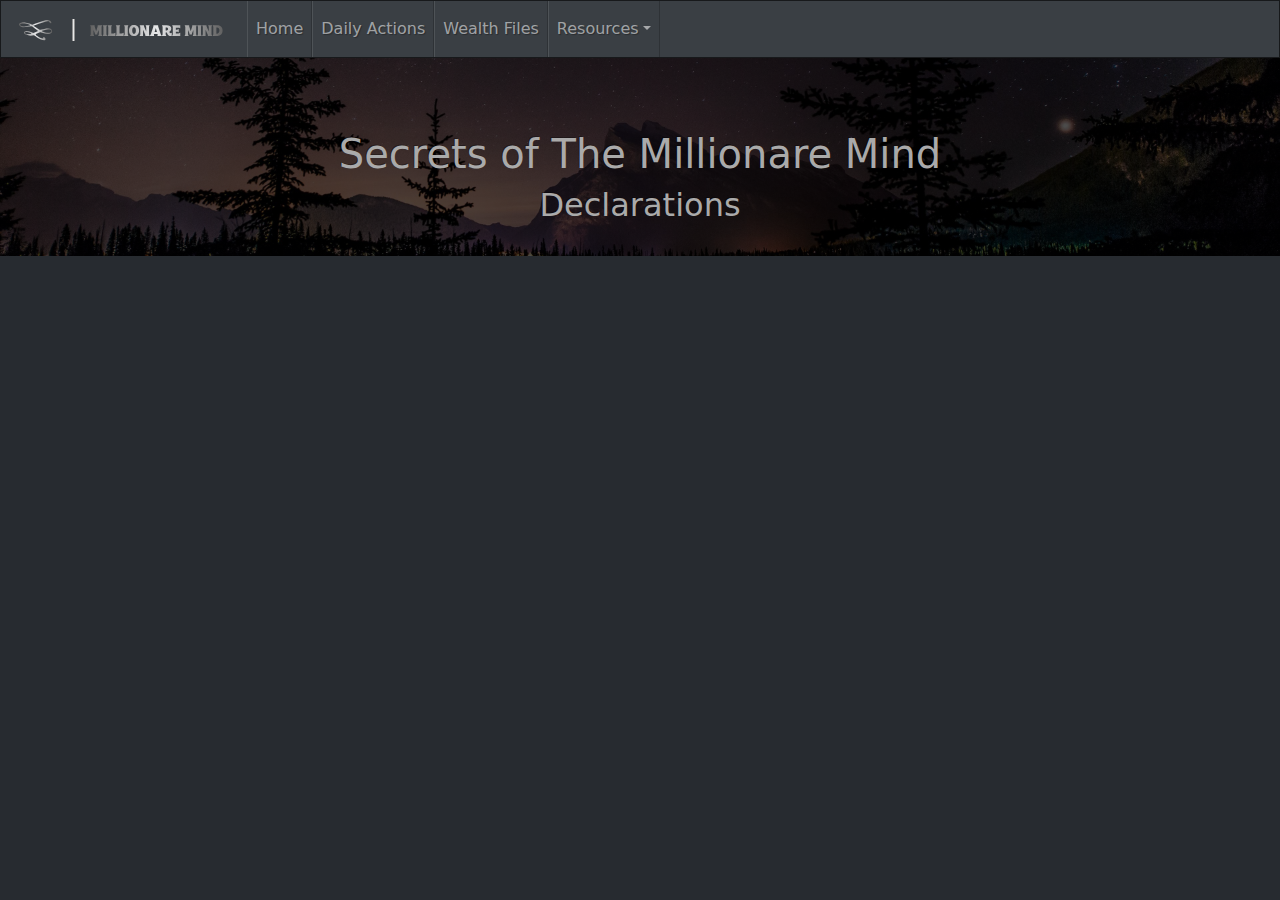
==== declarations.html @ 40b3fa58 "add function to nav bar" ====
<!doctype html>
<html lang="en">

<head>
    <title>Secrets Of The Millionare Mind - Declarations</title>
    <!-- Required meta tags -->
    <meta charset="utf-8">
    <meta name="viewport" content="width=device-width, initial-scale=1, shrink-to-fit=no">

    <!-- Bootstrap CSS -->
    <link href="./css/bootswatchTheme.css" rel="stylesheet">
    <!--Site CSS-->
    <link href="./css/site.css" rel="stylesheet">
</head>

<body>

    <nav class="navbar navbar-expand-lg sticky-top navbar-dark bg-primary">
        <div class="container-fluid">

            <button class="bg-primary text-light border-0" type="button" data-bs-toggle="offcanvas"
                data-bs-target="#Navigation" aria-controls="Navigation"><img src="./img/MMind-logo-title.svg"></button>
            <button class="navbar-toggler" type="button" data-bs-toggle="collapse" data-bs-target="#navbarColor01"
                aria-controls="navbarColor01" aria-expanded="false" aria-label="Toggle navigation">
                <span class="navbar-toggler-icon"></span>
            </button>
            <div class="collapse navbar-collapse" id="navbarColor01">
                <ul class="navbar-nav me-auto">
                    <li class="nav-item">
                        <a class="nav-link" href="/index.html">Home</a>
                    </li>
                    <li class="nav-item">
                        <a class="nav-link" href="/dailyActions.html">Daily Actions</a>
                    </li>
                    <li class="nav-item">
                        <a class="nav-link" href="/wealthFiles.html">Wealth Files</a>
                    </li>
                    <li class="nav-item dropdown">
                        <a class="nav-link dropdown-toggle" data-bs-toggle="dropdown" href="#" role="button"
                            aria-haspopup="true" aria-expanded="false">Resources</a>
                        <div class="dropdown-menu">
                            <a class="dropdown-item" href="/declarations.html">Declarations</a>
                            <a class="dropdown-item" href="/wealthPrincibles.html">Wealth Princibles</a>
                            <a class="dropdown-item" href="/moneyBlueprint.html">Your Money Blueprint</a>
                            <div class="dropdown-divider"></div>
                            <a class="dropdown-item" href="/img/Secrets of the Millionaire Mind Mastering the Inner Game of Wealth (T. Harv Eker) (z-lib.org).pdf" target="_blank">Book PDF</a>                        </div>
                    </li>
                </ul>
            </div>
        </div>
    </nav>

    <div class="offcanvas offcanvas-start bg-dark" data-bs-scroll="true" tabindex="-1" id="Navigation"
        aria-labelledby="NavigationLabel">
        <div class="offcanvas-header">
            <h5 class="offcanvas-title" id="NavigationLabel"><img src="./img/MMind-logo-title.svg"></h5>
            <button type="button" class="btn-close btn-close-white" data-bs-dismiss="offcanvas"
                aria-label="Close"></button>
        </div>
        <div class="offcanvas-body text-light">
            <a href="#" type="button" class="btn btn-info w-100 mt-2 p-2">
                <h4>Article-00</h4>
            </a>
            <a href="#" type="button" class="btn btn-info w-100 mt-2 p-2">
                <h4>Article-01</h4>
            </a>
            <a href="#" type="button" class="btn btn-info w-100 mt-2 p-2">
                <h4>Article-02</h4>
            </a>
            <a href=".#" type="button" class="btn btn-info w-100 mt-2 p-2">
                <h4>Article-03</h4>
            </a>
            <a href="#" type="button" class="btn btn-info w-100 mt-2 p-2">
                <h4>Article-04</h4>
            </a>
        </div>
    </div>

    <div id="landingPage" class="container-fluid py-4 mb-4">
        <h1 class="mt-5">Secrets of The Millionare Mind</h1>
        <h2>Declarations</h2>
    </div>

    <!--Content of Page-->


    <!-- Bootstrap JS -->
    <script src="https://cdn.jsdelivr.net/npm/bootstrap@5.1.1/dist/js/bootstrap.bundle.min.js"
        integrity="sha384-/bQdsTh/da6pkI1MST/rWKFNjaCP5gBSY4sEBT38Q/9RBh9AH40zEOg7Hlq2THRZ" crossorigin="anonymous">
        </script>
</body>

</html>
---- css/site.css ----
#landingPage {
    background: linear-gradient(rgba(0, 0, 0, 0.7), rgba(0, 0, 0, 0.7)), url('/img/lake.jpg');
    height: 100%;
    background-position: center;
    background-repeat: no-repeat;
    background-size: cover;
}

h1,
h2 {
    text-align: center;
}

article p {
    text-indent: 2rem;
}

article {
    /* From https://css.glass */
    background: rgba(255, 255, 255, 0.2);
    border-radius: 16px;
    box-shadow: 0 4px 30px rgba(0, 0, 0, 0.1);
    backdrop-filter: blur(5px);
    -webkit-backdrop-filter: blur(5px);
    border: 1px solid rgba(255, 255, 255, 0.3);
}
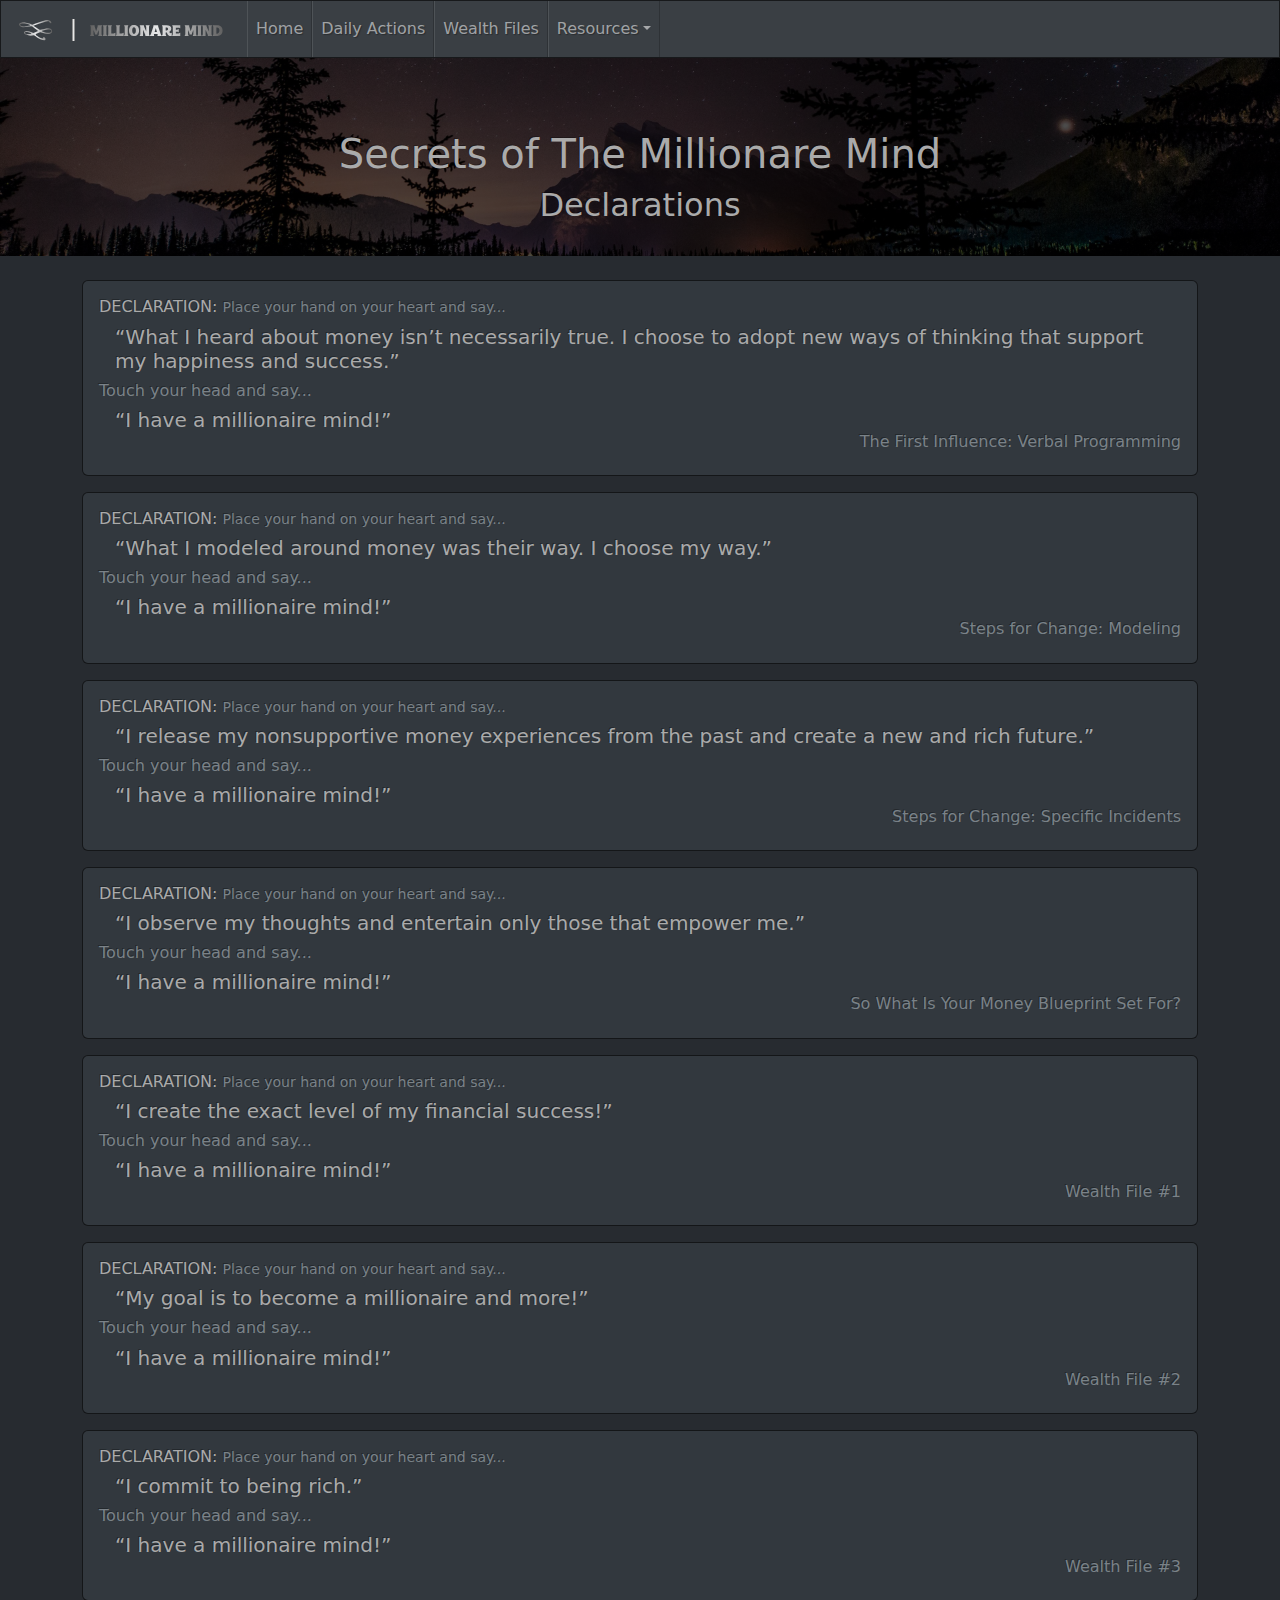
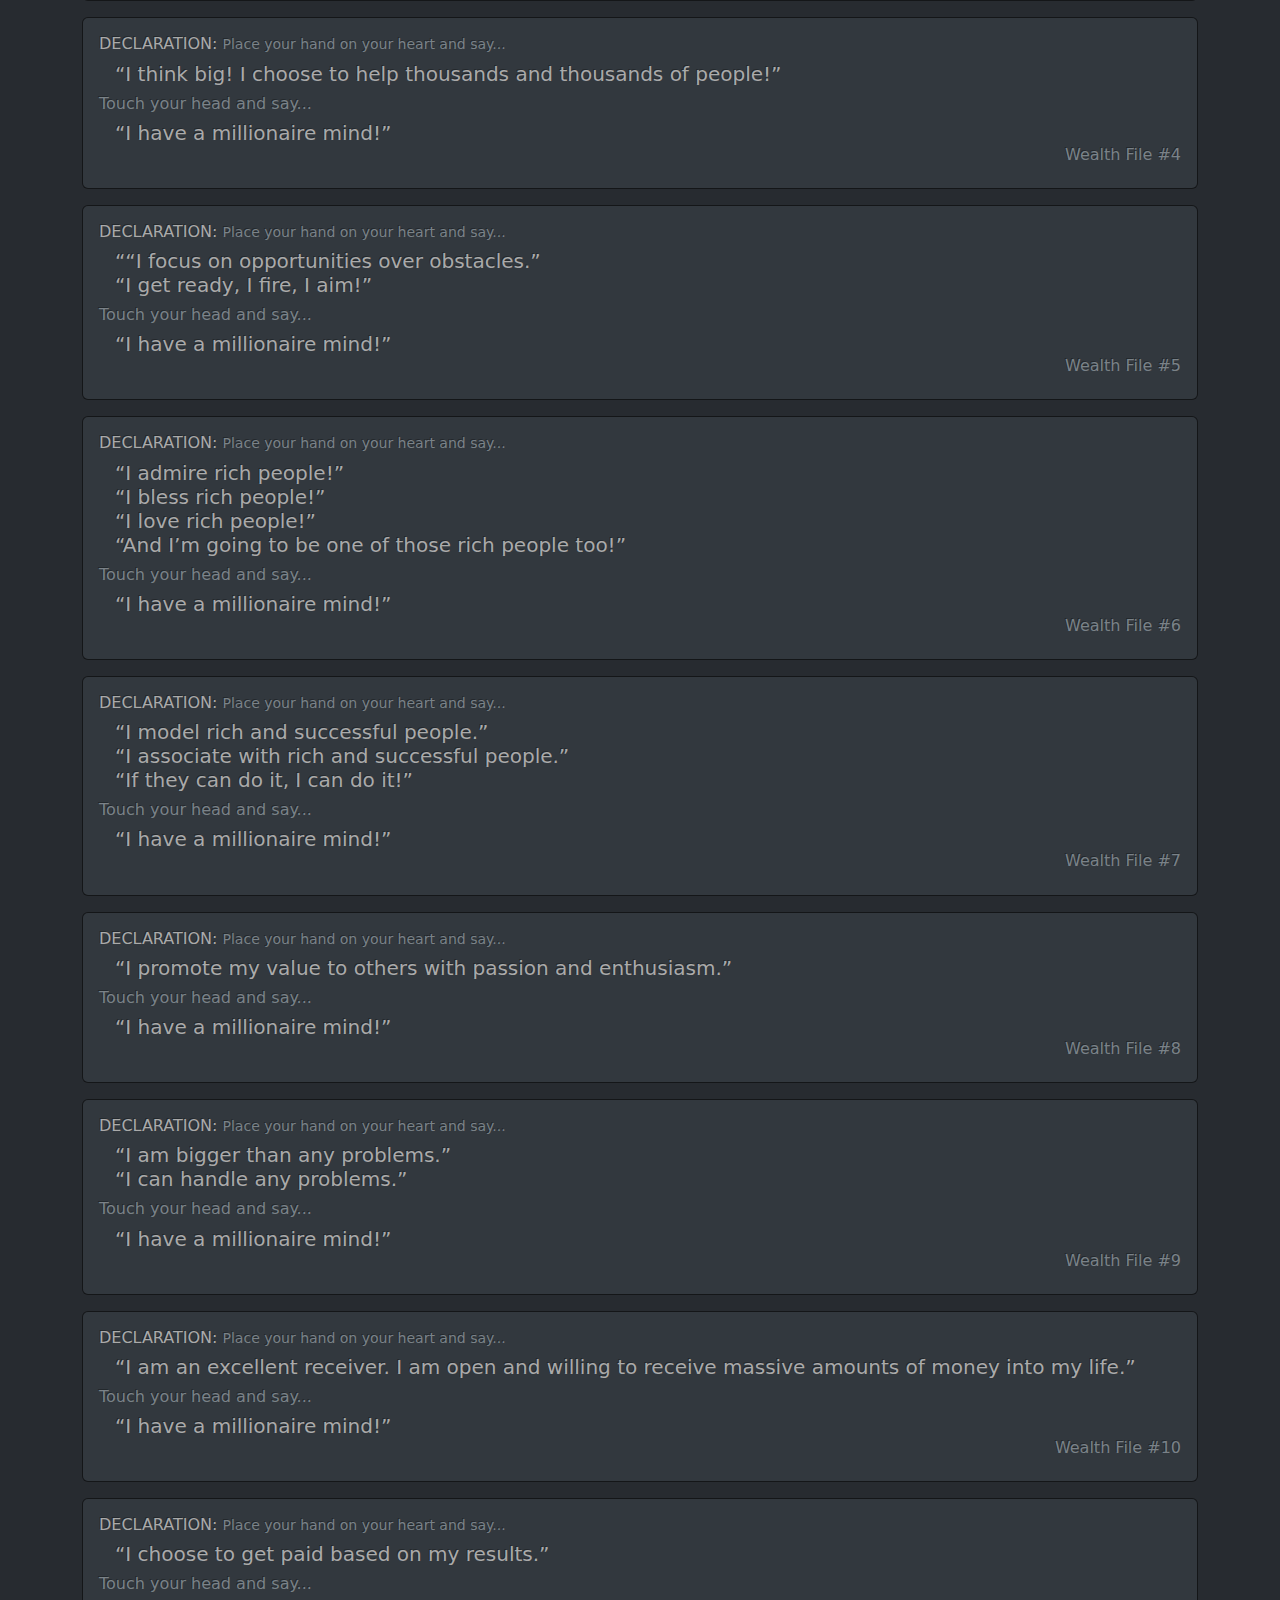
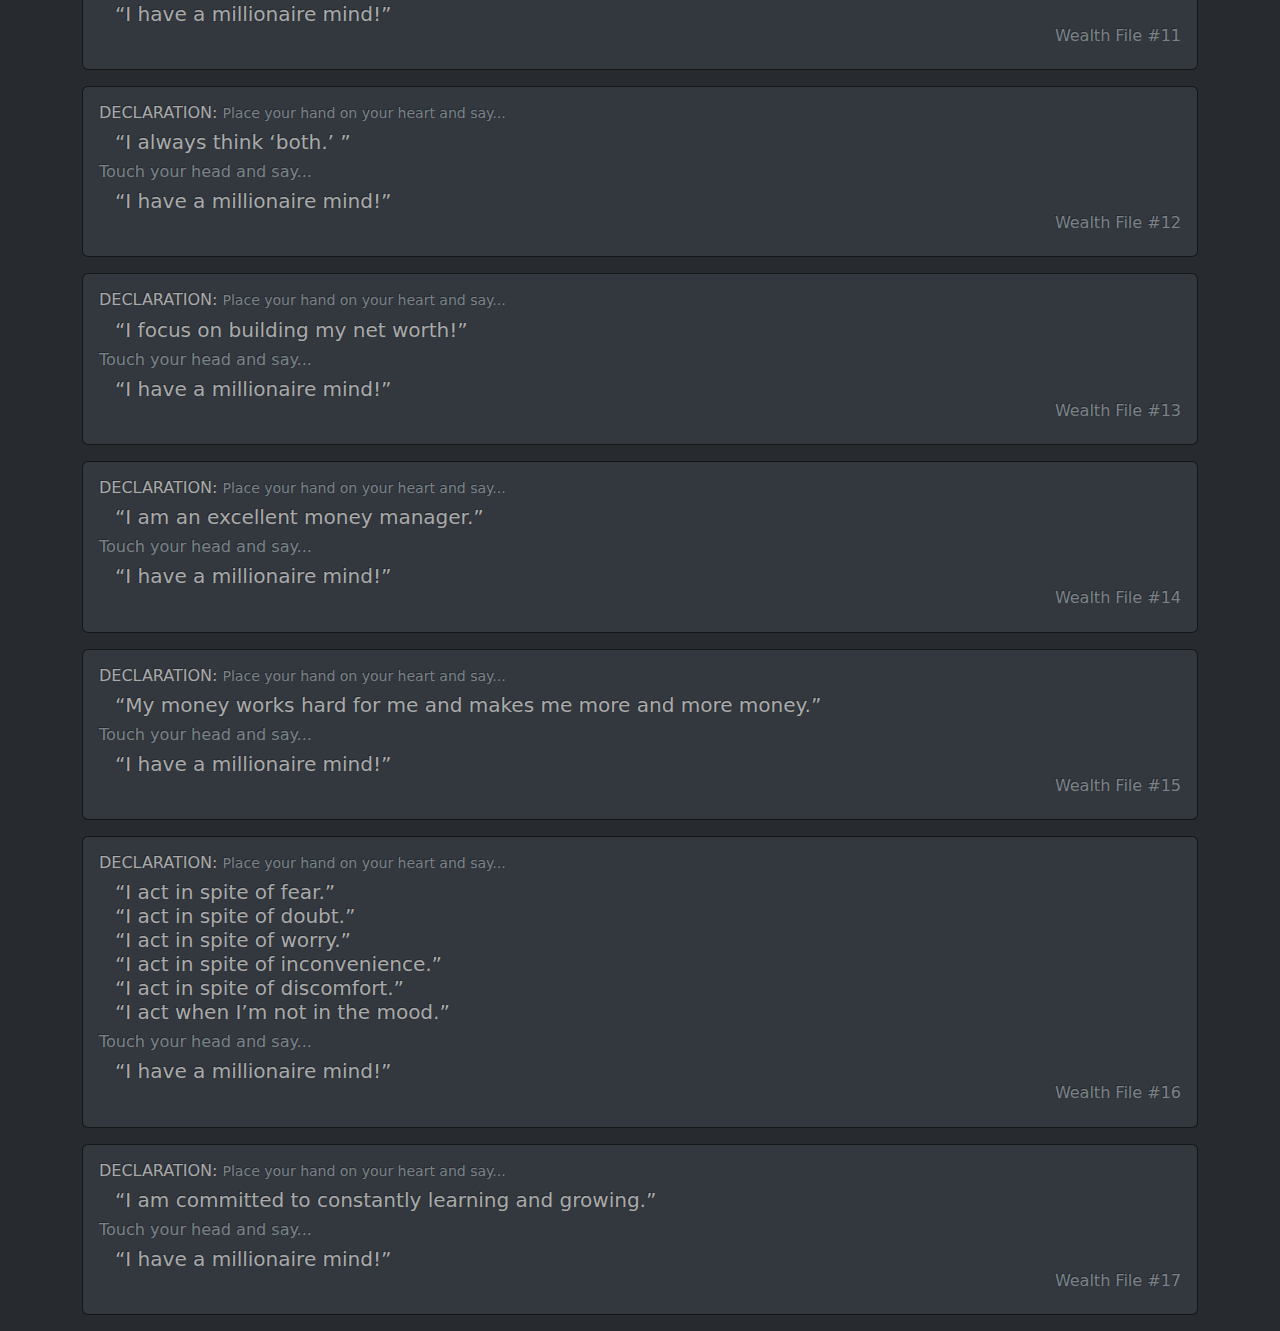
==== commit f1682a02: "add declarations.hmlt content" ====
--- a/declarations.html
+++ b/declarations.html
@@ -43,7 +43,10 @@
                             <a class="dropdown-item" href="/wealthPrincibles.html">Wealth Princibles</a>
                             <a class="dropdown-item" href="/moneyBlueprint.html">Your Money Blueprint</a>
                             <div class="dropdown-divider"></div>
-                            <a class="dropdown-item" href="/img/Secrets of the Millionaire Mind Mastering the Inner Game of Wealth (T. Harv Eker) (z-lib.org).pdf" target="_blank">Book PDF</a>                        </div>
+                            <a class="dropdown-item"
+                                href="/img/Secrets of the Millionaire Mind Mastering the Inner Game of Wealth (T. Harv Eker) (z-lib.org).pdf"
+                                target="_blank">Book PDF</a>
+                        </div>
                     </li>
                 </ul>
             </div>
@@ -82,6 +85,328 @@
     </div>
 
     <!--Content of Page-->
+    <div class="container">
+        <div class="card mb-3">
+            <div class="card-body">
+                <blockquote class="blockquote mb-0">
+                    <h6>DECLARATION:
+                        <small class="text-muted">Place your hand on your heart
+                            and say...</small>
+                    </h6>
+                    <h5 class="ms-3">“What I heard about money isn’t necessarily true. I
+                        choose to adopt new ways of thinking that support my
+                        happiness and success.”</h5>
+                    <h6 class="text-muted">Touch your head and say...</h6>
+                    <h5 class="ms-3">“I have a millionaire mind!”</h5>
+                </blockquote>
+                <h6 class="text-end text-muted">The First Influence: Verbal Programming 
+                </h6>
+            </div>
+        </div>
+        <div class="card mb-3">
+            <div class="card-body">
+                <blockquote class="blockquote mb-0">
+                    <h6>DECLARATION:
+                        <small class="text-muted">Place your hand on your heart
+                            and say...</small>
+                    </h6>
+                    <h5 class="ms-3">“What I modeled around money was their way. I
+                        choose my way.”</h5>
+                    <h6 class="text-muted">Touch your head and say...</h6>
+                    <h5 class="ms-3">“I have a millionaire mind!”</h5>
+                </blockquote>
+                <h6 class="text-end text-muted">Steps for Change: Modeling 
+                </h6>
+            </div>
+        </div>
+        <div class="card mb-3">
+            <div class="card-body">
+                <blockquote class="blockquote mb-0">
+                    <h6>DECLARATION:
+                        <small class="text-muted">Place your hand on your heart
+                            and say...</small>
+                    </h6>
+                    <h5 class="ms-3">“I release my nonsupportive money experiences from
+                        the past and create a new and rich future.”</h5>
+                    <h6 class="text-muted">Touch your head and say...</h6>
+                    <h5 class="ms-3">“I have a millionaire mind!”</h5>
+                </blockquote>
+                <h6 class="text-end text-muted">Steps for Change: Specific Incidents
+                </h6>
+            </div>
+        </div>
+        <div class="card mb-3">
+            <div class="card-body">
+                <blockquote class="blockquote mb-0">
+                    <h6>DECLARATION:
+                        <small class="text-muted">Place your hand on your heart
+                            and say...</small>
+                    </h6>
+                    <h5 class="ms-3">“I observe my thoughts and entertain only those that
+                        empower me.”</h5>
+                    <h6 class="text-muted">Touch your head and say...</h6>
+                    <h5 class="ms-3">“I have a millionaire mind!”</h5>
+                </blockquote>
+                <h6 class="text-end text-muted">So What Is Your Money Blueprint Set For? 
+                </h6>
+            </div>
+        </div>
+        <div class="card mb-3">
+            <div class="card-body">
+                <blockquote class="blockquote mb-0">
+                    <h6>DECLARATION:
+                        <small class="text-muted">Place your hand on your heart
+                            and say...</small>
+                    </h6>
+                    <h5 class="ms-3">“I create the exact level of my financial success!”</h5>
+                    <h6 class="text-muted">Touch your head and say...</h6>
+                    <h5 class="ms-3">“I have a millionaire mind!”</h5>
+                </blockquote>
+                <h6 class="text-end text-muted">Wealth File #1</h6>
+            </div>
+        </div>
+        <div class="card mb-3">
+            <div class="card-body">
+                <blockquote class="blockquote mb-0">
+                    <h6>DECLARATION:
+                        <small class="text-muted">Place your hand on your heart
+                            and say...</small>
+                    </h6>
+                    <h5 class="ms-3">“My goal is to become a millionaire and more!”</h5>
+                    <h6 class="text-muted">Touch your head and say...</h6>
+                    <h5 class="ms-3">“I have a millionaire mind!”</h5>
+                </blockquote>
+                <h6 class="text-end text-muted">Wealth File #2</h6>
+
+            </div>
+        </div>
+        <div class="card mb-3">
+            <div class="card-body">
+                <blockquote class="blockquote mb-0">
+                    <h6>DECLARATION:
+                        <small class="text-muted">Place your hand on your heart
+                            and say...</small>
+                    </h6>
+                    <h5 class="ms-3">“I commit to being rich.”</h5>
+                    <h6 class="text-muted">Touch your head and say...</h6>
+                    <h5 class="ms-3">“I have a millionaire mind!”</h5>
+                </blockquote>
+                <h6 class="text-end text-muted">Wealth File #3</h6>
+            </div>
+        </div>
+        <div class="card mb-3">
+            <div class="card-body">
+                <blockquote class="blockquote mb-0">
+                    <h6>DECLARATION:
+                        <small class="text-muted">Place your hand on your heart
+                            and say...</small>
+                    </h6>
+                    <h5 class="ms-3">“I think big! I choose to help thousands and
+                        thousands of people!”</h5>
+                    <h6 class="text-muted">Touch your head and say...</h6>
+                    <h5 class="ms-3">“I have a millionaire mind!”</h5>
+                </blockquote>
+                <h6 class="text-end text-muted">Wealth File #4</h6>
+            </div>
+        </div>
+        <div class="card mb-3">
+            <div class="card-body">
+                <blockquote class="blockquote mb-0">
+                    <h6>DECLARATION:
+                        <small class="text-muted">Place your hand on your heart
+                            and say...</small>
+                    </h6>
+                    <h5 class="ms-3">““I focus on opportunities over obstacles.”<br>
+                        “I get ready, I fire, I aim!”
+                        </h5>
+                    <h6 class="text-muted">Touch your head and say...</h6>
+                    <h5 class="ms-3">“I have a millionaire mind!”</h5>
+                </blockquote>
+                <h6 class="text-end text-muted">Wealth File #5</h6>
+            </div>
+        </div>
+        <div class="card mb-3">
+            <div class="card-body">
+                <blockquote class="blockquote mb-0">
+                    <h6>DECLARATION:
+                        <small class="text-muted">Place your hand on your heart
+                            and say...</small>
+                    </h6>
+                    <h5 class="ms-3">“I admire rich people!”<br>
+                        “I bless rich people!”<br>
+                        “I love rich people!”<br>
+                        “And I’m going to be one of those rich people too!”</h5>
+                    <h6 class="text-muted">Touch your head and say...</h6>
+                    <h5 class="ms-3">“I have a millionaire mind!”</h5>
+                </blockquote>
+                <h6 class="text-end text-muted">Wealth File #6</h6>
+            </div>
+        </div>
+        <div class="card mb-3">
+            <div class="card-body">
+                <blockquote class="blockquote mb-0">
+                    <h6>DECLARATION:
+                        <small class="text-muted">Place your hand on your heart
+                            and say...</small>
+                    </h6>
+                    <h5 class="ms-3">“I model rich and successful people.”<br>
+                        “I associate with rich and successful people.”<br>
+                        “If they can do it, I can do it!”
+                        </h5>
+                    <h6 class="text-muted">Touch your head and say...</h6>
+                    <h5 class="ms-3">“I have a millionaire mind!”</h5>
+                </blockquote>
+                <h6 class="text-end text-muted">Wealth File #7</h6>
+            </div>
+        </div>
+        <div class="card mb-3">
+            <div class="card-body">
+                <blockquote class="blockquote mb-0">
+                    <h6>DECLARATION:
+                        <small class="text-muted">Place your hand on your heart
+                            and say...</small>
+                    </h6>
+                    <h5 class="ms-3">“I promote my value to others with passion and enthusiasm.”</h5>
+                    <h6 class="text-muted">Touch your head and say...</h6>
+                    <h5 class="ms-3">“I have a millionaire mind!”</h5>
+                </blockquote>
+                <h6 class="text-end text-muted">Wealth File #8</h6>
+            </div>
+        </div>
+        <div class="card mb-3">
+            <div class="card-body">
+                <blockquote class="blockquote mb-0">
+                    <h6>DECLARATION:
+                        <small class="text-muted">Place your hand on your heart
+                            and say...</small>
+                    </h6>
+                    <h5 class="ms-3">“I am bigger than any problems.”<br>
+                        “I can handle any problems.”</h5>
+                    <h6 class="text-muted">Touch your head and say...</h6>
+                    <h5 class="ms-3">“I have a millionaire mind!”</h5>
+                </blockquote>
+                <h6 class="text-end text-muted">Wealth File #9</h6>
+            </div>
+        </div>
+        <div class="card mb-3">
+            <div class="card-body">
+                <blockquote class="blockquote mb-0">
+                    <h6>DECLARATION:
+                        <small class="text-muted">Place your hand on your heart
+                            and say...</small>
+                    </h6>
+                    <h5 class="ms-3">“I am an excellent receiver. I am open and willing to receive massive amounts of money into my life.”</h5>
+                    <h6 class="text-muted">Touch your head and say...</h6>
+                    <h5 class="ms-3">“I have a millionaire mind!”</h5>
+                </blockquote>
+                <h6 class="text-end text-muted">Wealth File #10</h6>
+            </div>
+        </div>
+        <div class="card mb-3">
+            <div class="card-body">
+                <blockquote class="blockquote mb-0">
+                    <h6>DECLARATION:
+                        <small class="text-muted">Place your hand on your heart
+                            and say...</small>
+                    </h6>
+                    <h5 class="ms-3">“I choose to get paid based on my results.”</h5>
+                    <h6 class="text-muted">Touch your head and say...</h6>
+                    <h5 class="ms-3">“I have a millionaire mind!”</h5>
+                </blockquote>
+                <h6 class="text-end text-muted">Wealth File #11</h6>
+            </div>
+        </div>
+        <div class="card mb-3">
+            <div class="card-body">
+                <blockquote class="blockquote mb-0">
+                    <h6>DECLARATION:
+                        <small class="text-muted">Place your hand on your heart
+                            and say...</small>
+                    </h6>
+                    <h5 class="ms-3">“I always think ‘both.’ ”</h5>
+                    <h6 class="text-muted">Touch your head and say...</h6>
+                    <h5 class="ms-3">“I have a millionaire mind!”</h5>
+                </blockquote>
+                <h6 class="text-end text-muted">Wealth File #12</h6>
+            </div>
+        </div>
+        <div class="card mb-3">
+            <div class="card-body">
+                <blockquote class="blockquote mb-0">
+                    <h6>DECLARATION:
+                        <small class="text-muted">Place your hand on your heart
+                            and say...</small>
+                    </h6>
+                    <h5 class="ms-3">“I focus on building my net worth!”
+                    </h5>
+                    <h6 class="text-muted">Touch your head and say...</h6>
+                    <h5 class="ms-3">“I have a millionaire mind!”</h5>
+                </blockquote>
+                <h6 class="text-end text-muted">Wealth File #13</h6>
+            </div>
+        </div>
+        <div class="card mb-3">
+            <div class="card-body">
+                <blockquote class="blockquote mb-0">
+                    <h6>DECLARATION:
+                        <small class="text-muted">Place your hand on your heart
+                            and say...</small>
+                    </h6>
+                    <h5 class="ms-3">“I am an excellent money manager.”</h5>
+                    <h6 class="text-muted">Touch your head and say...</h6>
+                    <h5 class="ms-3">“I have a millionaire mind!”</h5>
+                </blockquote>
+                <h6 class="text-end text-muted">Wealth File #14</h6>
+            </div>
+        </div>
+        <div class="card mb-3">
+            <div class="card-body">
+                <blockquote class="blockquote mb-0">
+                    <h6>DECLARATION:
+                        <small class="text-muted">Place your hand on your heart
+                            and say...</small>
+                    </h6>
+                    <h5 class="ms-3">“My money works hard for me and makes me more and more money.”</h5>
+                    <h6 class="text-muted">Touch your head and say...</h6>
+                    <h5 class="ms-3">“I have a millionaire mind!”</h5>
+                </blockquote>
+                <h6 class="text-end text-muted">Wealth File #15</h6>
+            </div>
+        </div>
+        <div class="card mb-3">
+            <div class="card-body">
+                <blockquote class="blockquote mb-0">
+                    <h6>DECLARATION:
+                        <small class="text-muted">Place your hand on your heart
+                            and say...</small>
+                    </h6>
+                    <h5 class="ms-3">“I act in spite of fear.”<br>
+                        “I act in spite of doubt.”<br>
+                        “I act in spite of worry.”<br>
+                        “I act in spite of inconvenience.”<br>
+                        “I act in spite of discomfort.”<br>
+                        “I act when I’m not in the mood.”</h5>
+                    <h6 class="text-muted">Touch your head and say...</h6>
+                    <h5 class="ms-3">“I have a millionaire mind!”</h5>
+                </blockquote>
+                <h6 class="text-end text-muted">Wealth File #16</h6>
+            </div>
+        </div>
+        <div class="card mb-3">
+            <div class="card-body">
+                <blockquote class="blockquote mb-0">
+                    <h6>DECLARATION:
+                        <small class="text-muted">Place your hand on your heart
+                            and say...</small>
+                    </h6>
+                    <h5 class="ms-3">“I am committed to constantly learning and growing.”</h5>
+                    <h6 class="text-muted">Touch your head and say...</h6>
+                    <h5 class="ms-3">“I have a millionaire mind!”</h5>
+                </blockquote>
+                <h6 class="text-end text-muted">Wealth File #17</h6>
+            </div>
+        </div>
+    </div>
 
 
     <!-- Bootstrap JS -->
--- a/css/site.css
+++ b/css/site.css
@@ -15,7 +15,7 @@
     text-indent: 2rem;
 }
 
-article {
+.bg-glass {
     /* From https://css.glass */
     background: rgba(255, 255, 255, 0.2);
     border-radius: 16px;
@@ -23,4 +23,5 @@
     backdrop-filter: blur(5px);
     -webkit-backdrop-filter: blur(5px);
     border: 1px solid rgba(255, 255, 255, 0.3);
-}+}
+
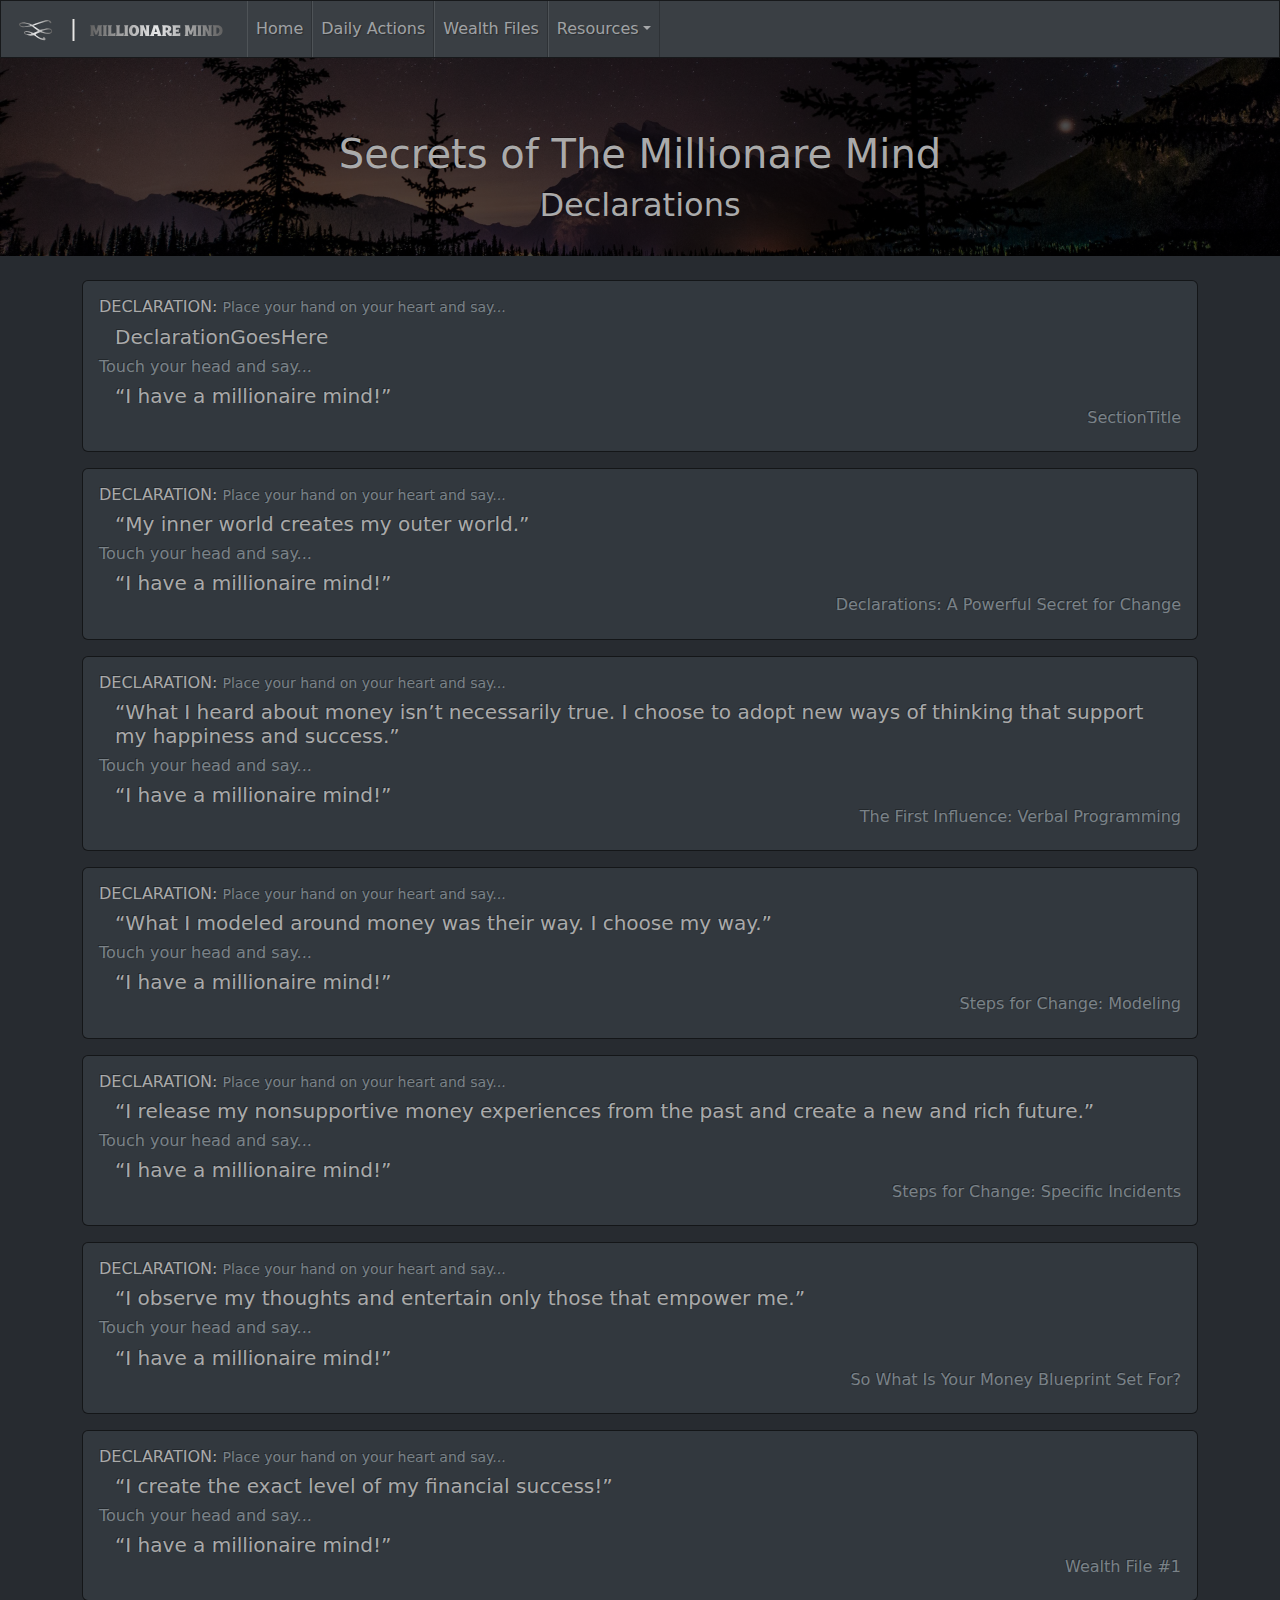
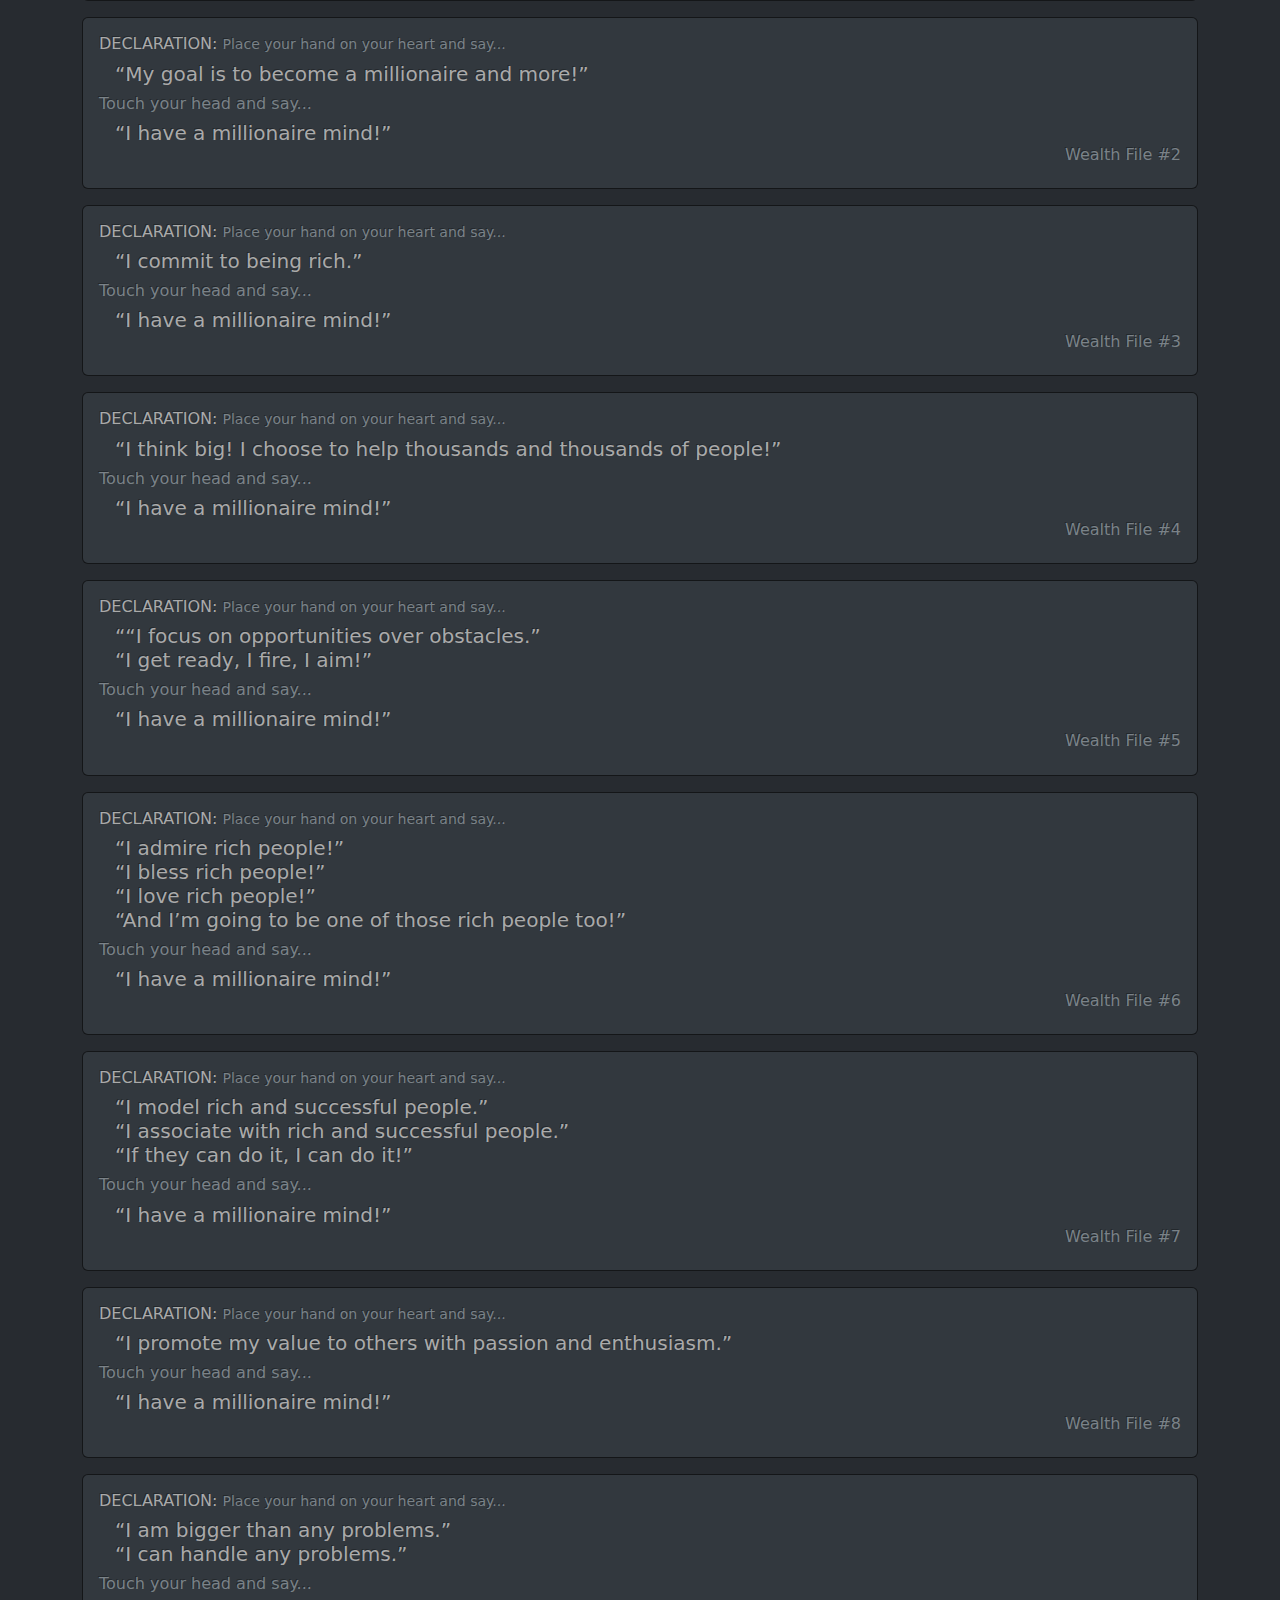
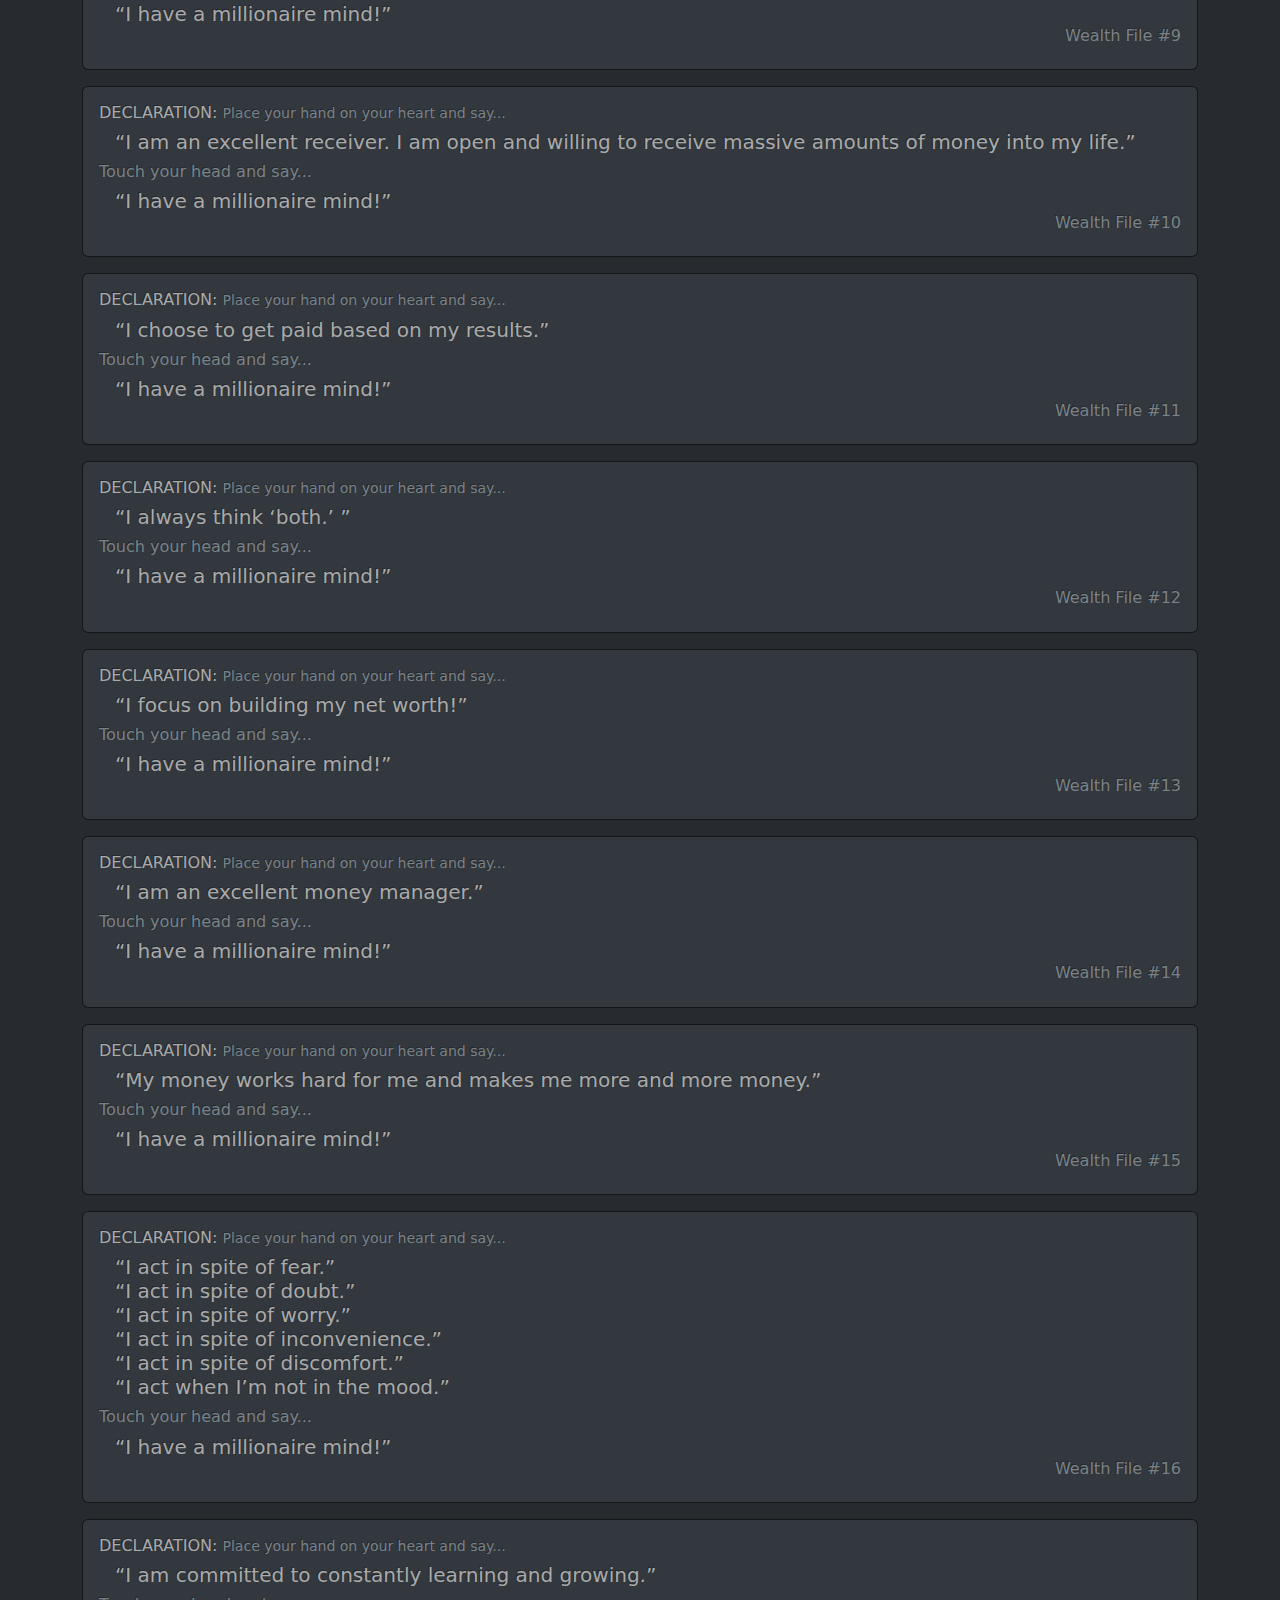
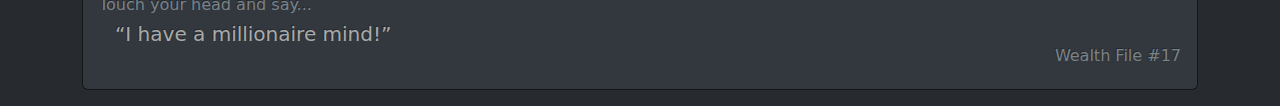
==== commit 0460cfb2: "add missing declaration" ====
--- a/declarations.html
+++ b/declarations.html
@@ -93,6 +93,36 @@
                         <small class="text-muted">Place your hand on your heart
                             and say...</small>
                     </h6>
+                    <h5 class="ms-3">DeclarationGoesHere</h5>
+                    <h6 class="text-muted">Touch your head and say...</h6>
+                    <h5 class="ms-3">“I have a millionaire mind!”</h5>
+                </blockquote>
+                <h6 class="text-end text-muted">SectionTitle</h6>
+            </div>
+        </div>
+
+        <div class="card mb-3">
+            <div class="card-body">
+                <blockquote class="blockquote mb-0">
+                    <h6>DECLARATION:
+                        <small class="text-muted">Place your hand on your heart
+                            and say...</small>
+                    </h6>
+                    <h5 class="ms-3">“My inner world creates my outer world.”</h5>
+                    <h6 class="text-muted">Touch your head and say...</h6>
+                    <h5 class="ms-3">“I have a millionaire mind!”</h5>
+                </blockquote>
+                <h6 class="text-end text-muted">Declarations: A Powerful Secret for Change 
+                </h6>
+            </div>
+        </div>
+        <div class="card mb-3">
+            <div class="card-body">
+                <blockquote class="blockquote mb-0">
+                    <h6>DECLARATION:
+                        <small class="text-muted">Place your hand on your heart
+                            and say...</small>
+                    </h6>
                     <h5 class="ms-3">“What I heard about money isn’t necessarily true. I
                         choose to adopt new ways of thinking that support my
                         happiness and success.”</h5>
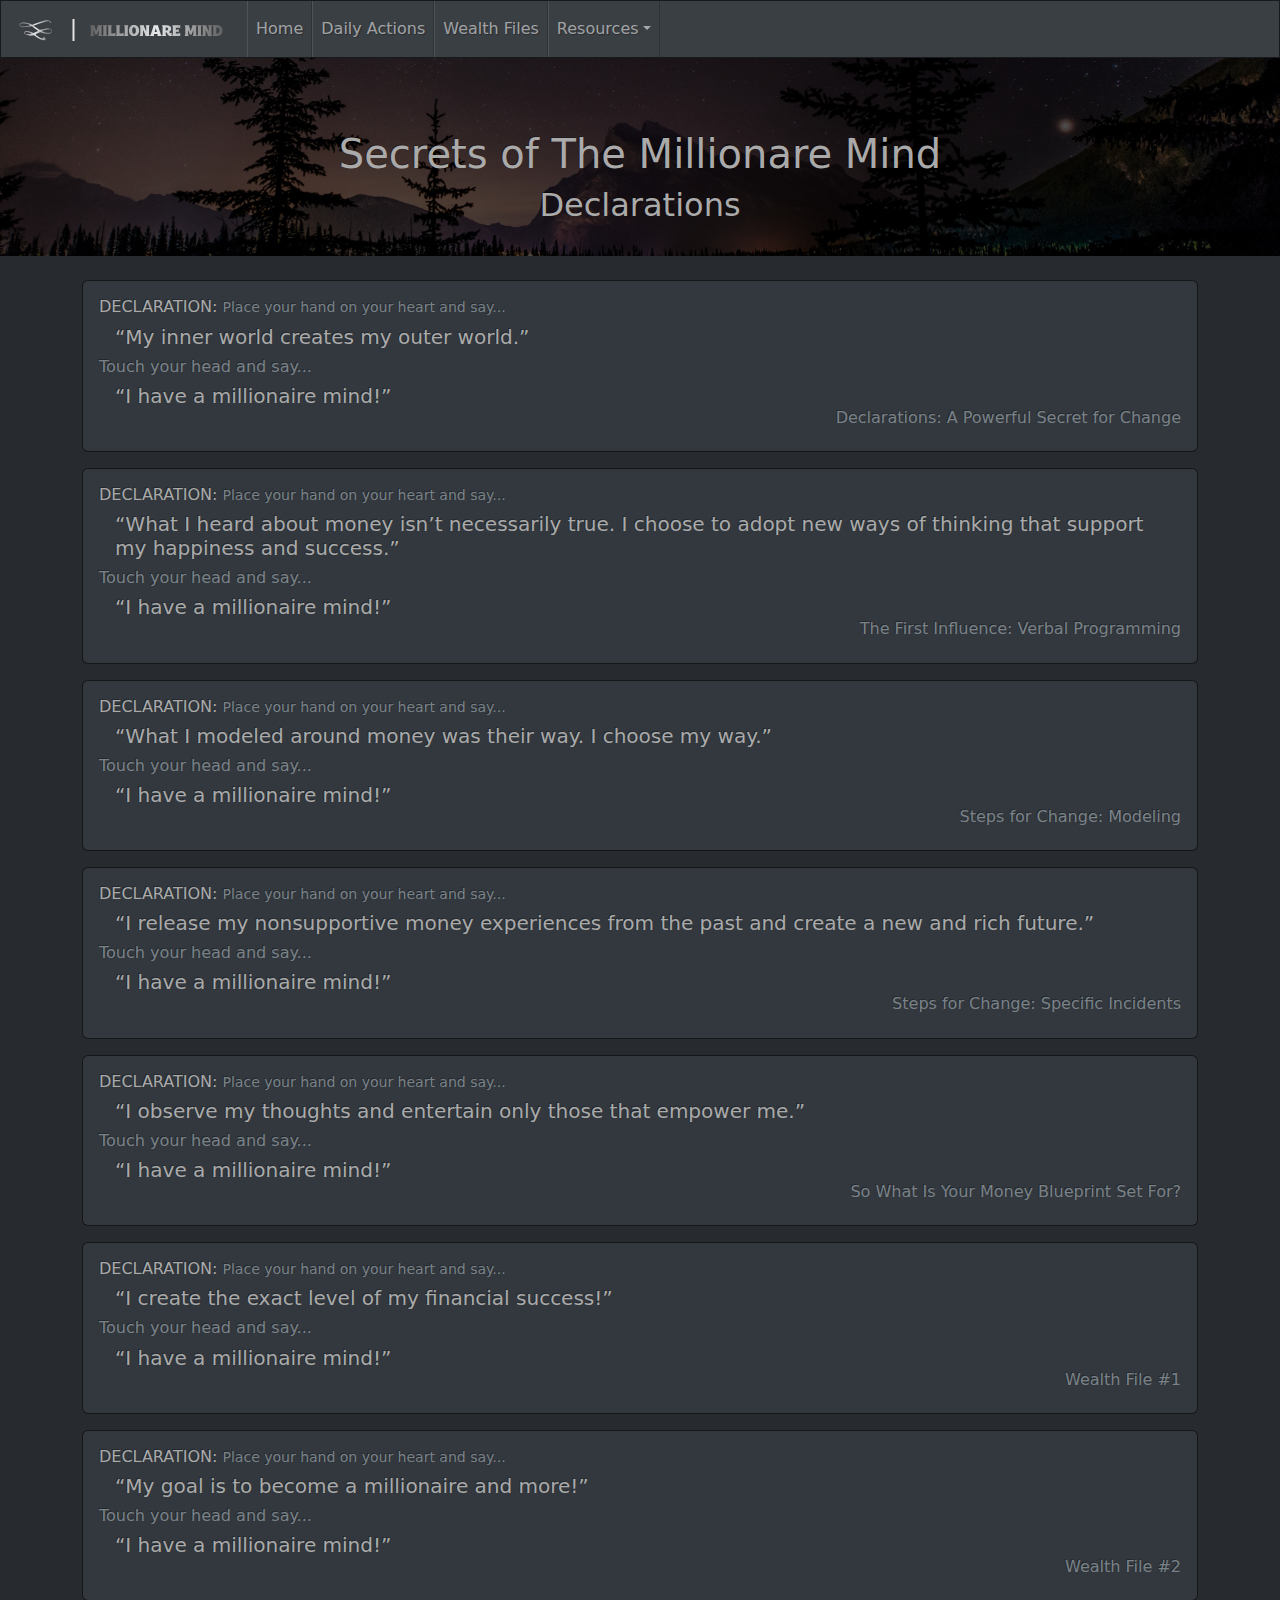
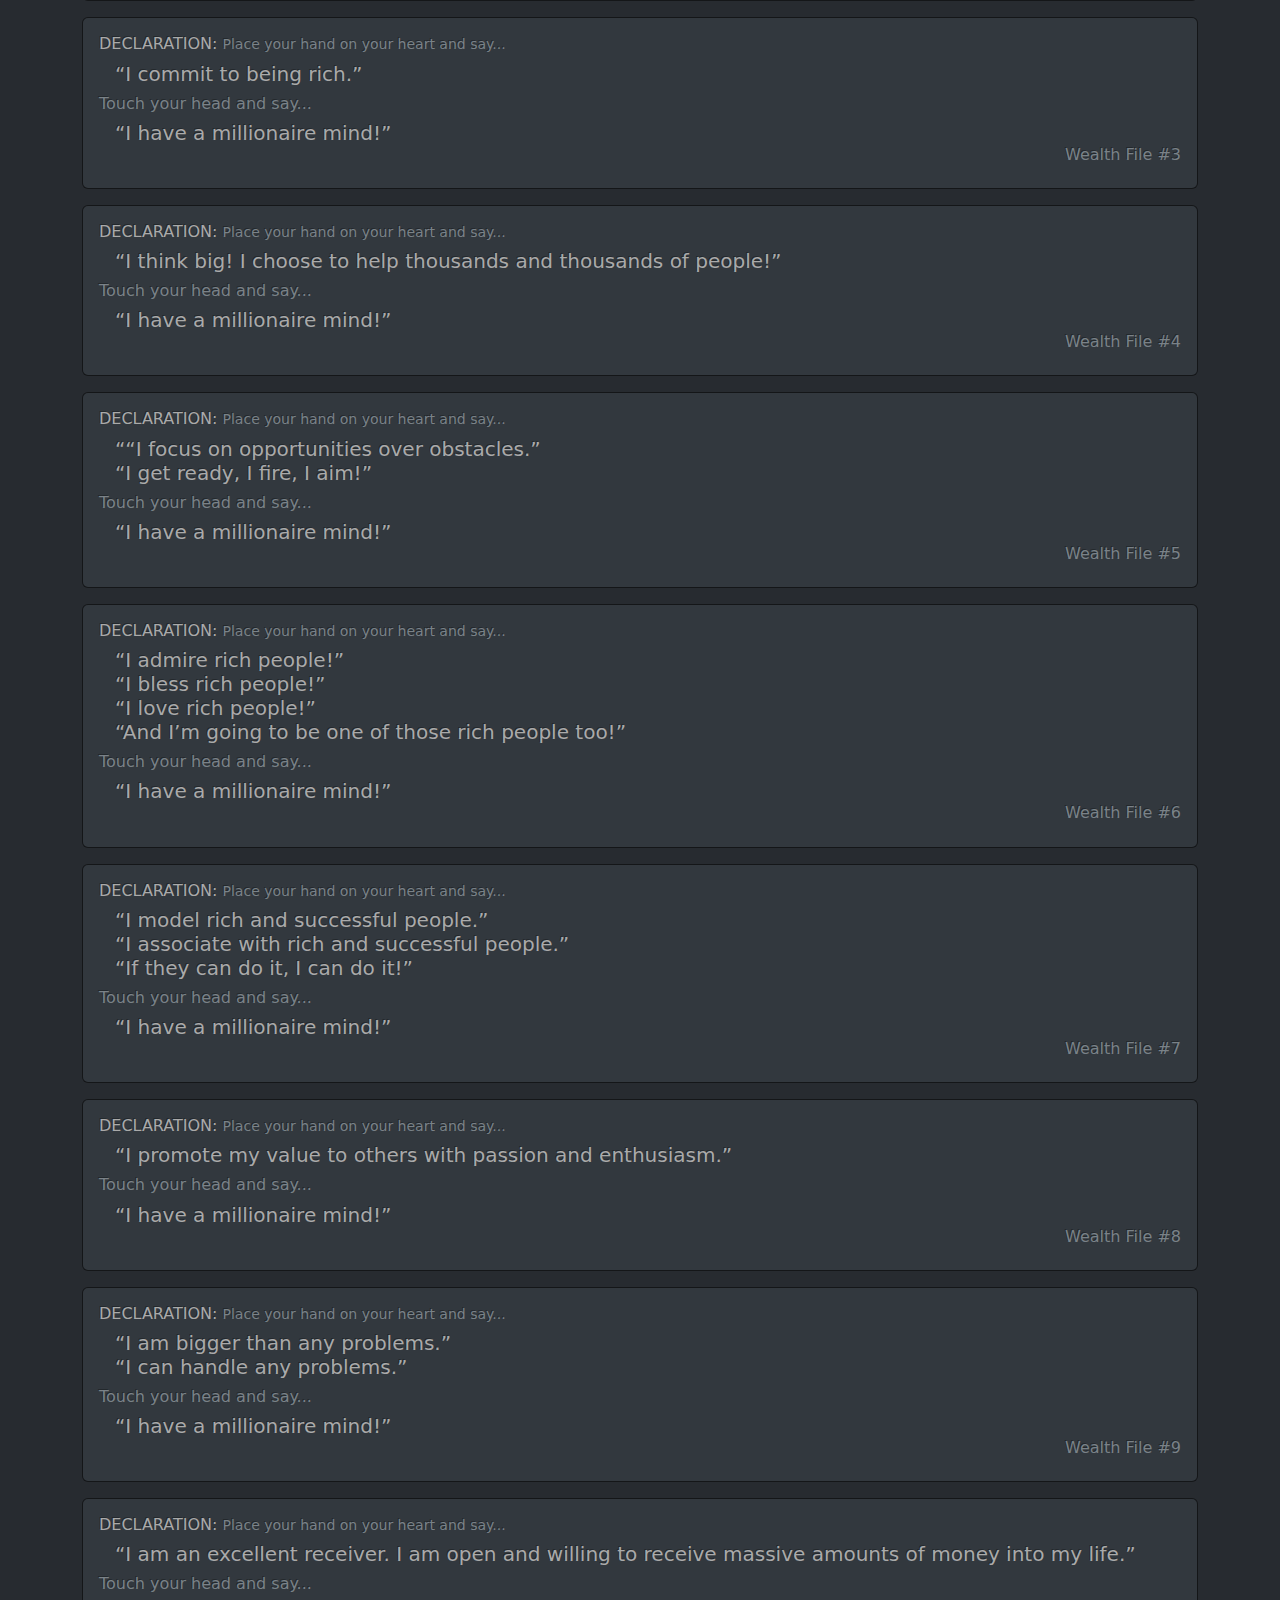
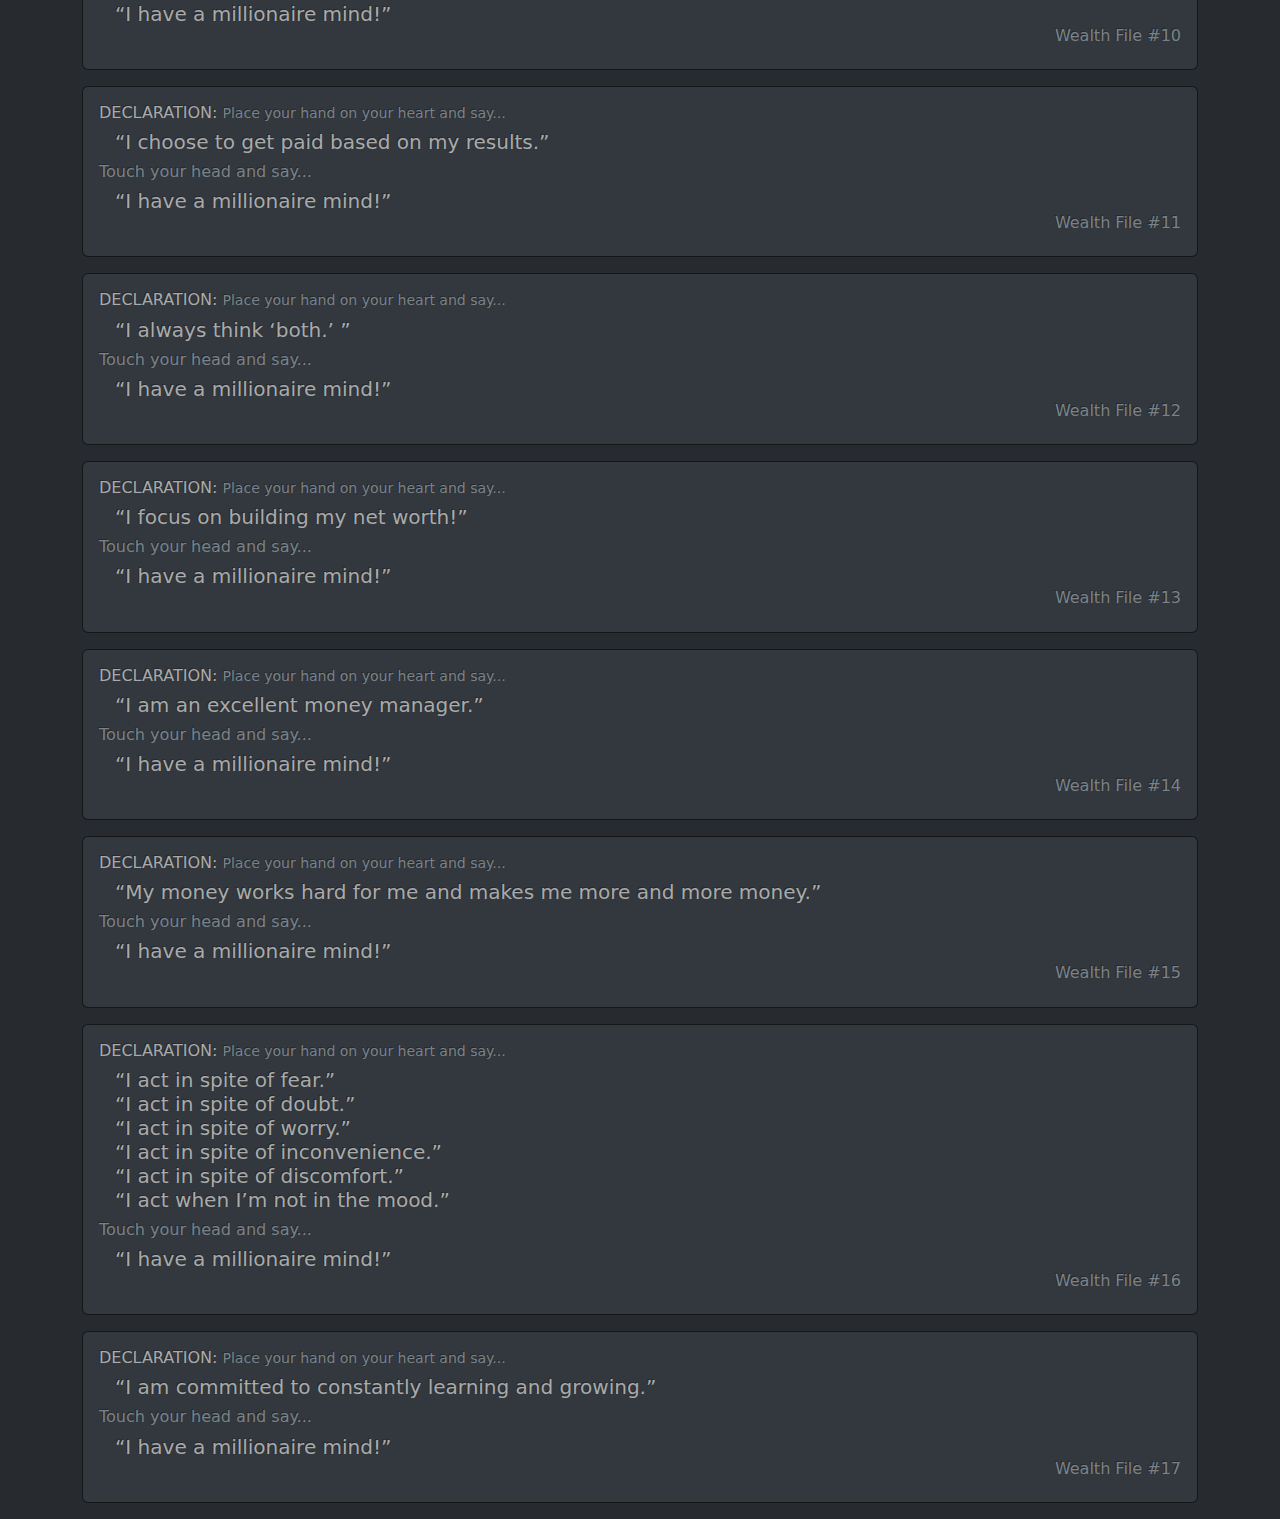
==== commit 81b2d656: "remove declaration template" ====
--- a/declarations.html
+++ b/declarations.html
@@ -93,21 +93,6 @@
                         <small class="text-muted">Place your hand on your heart
                             and say...</small>
                     </h6>
-                    <h5 class="ms-3">DeclarationGoesHere</h5>
-                    <h6 class="text-muted">Touch your head and say...</h6>
-                    <h5 class="ms-3">“I have a millionaire mind!”</h5>
-                </blockquote>
-                <h6 class="text-end text-muted">SectionTitle</h6>
-            </div>
-        </div>
-
-        <div class="card mb-3">
-            <div class="card-body">
-                <blockquote class="blockquote mb-0">
-                    <h6>DECLARATION:
-                        <small class="text-muted">Place your hand on your heart
-                            and say...</small>
-                    </h6>
                     <h5 class="ms-3">“My inner world creates my outer world.”</h5>
                     <h6 class="text-muted">Touch your head and say...</h6>
                     <h5 class="ms-3">“I have a millionaire mind!”</h5>
